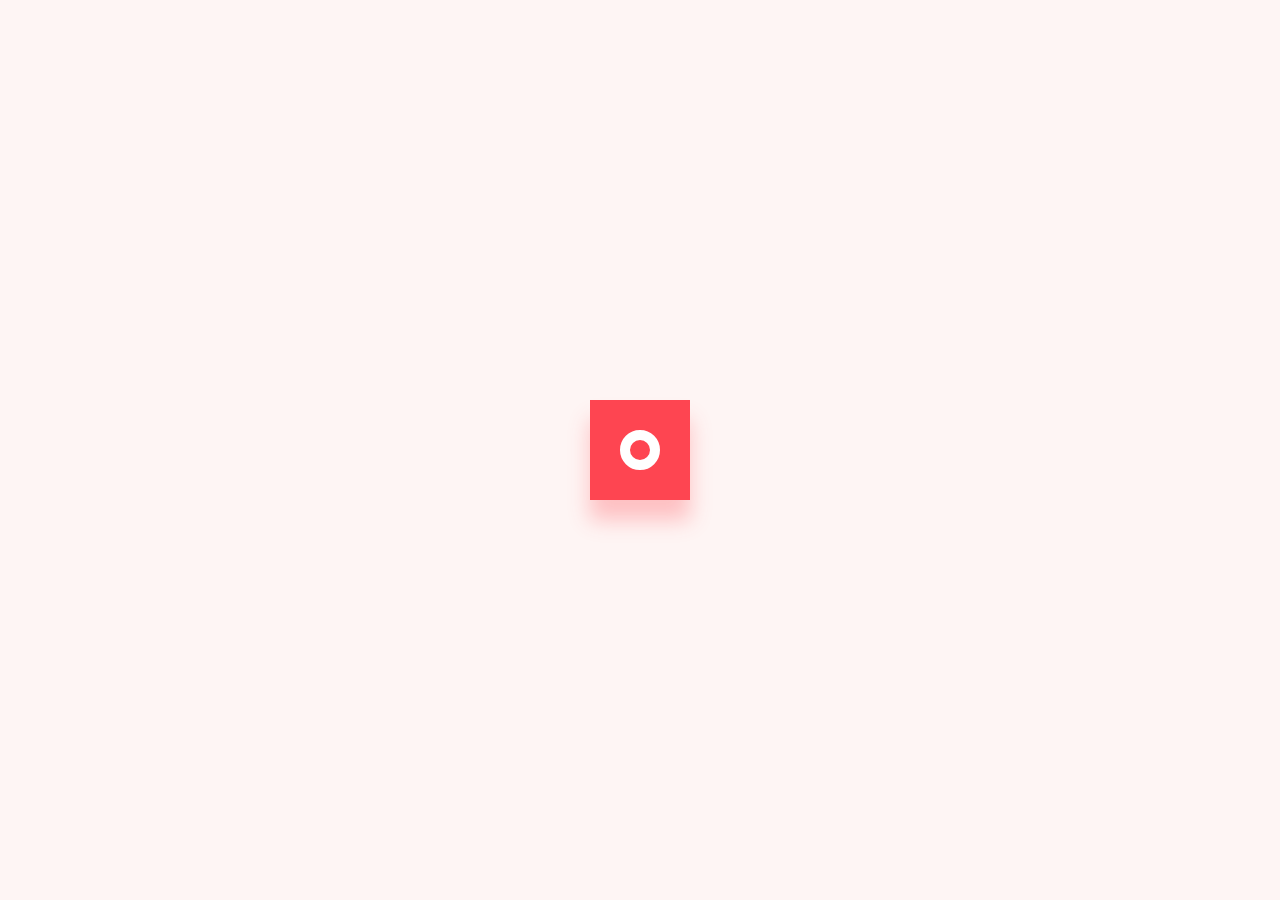
==== data/form.html @ d1bf20dd "Initial commit, so sketchy" ====
<!DOCTYPE html>
<html lang="en">
<head>
  <meta charset="UTF-8">
  <meta http-equiv="X-UA-Compatible" content="IE=edge">
  <meta name="viewport" content="width=device-width, initial-scale=1.0">
  <title>Torque DAQ</title>
  <style>
    body {
      position: relative;
      margin: 0;
      padding: 0;
      height: 100vh;
      display: flex;
      align-items: center;
      justify-content: center;
      overflow: hidden;
    }
    body input {
      display: none;
    }
    body .toggleWrapper {
      z-index: 3;
      display: flex;
      align-items: center;
      justify-content: center;
      cursor: pointer;
      transition: all 0.2s;
      width: 100px;
      height: 100px;x
      border-radius: 50%;
      background-color: #fe4551;
      box-shadow: 0 20px 20px 0 rgba(254, 69, 81, 0.3);
  }
    body .toggleWrapper:active {
      width: 95px;
      height: 95px;
      box-shadow: 0 15px 15px 0 rgba(254, 69, 81, 0.5);
  }
    body .toggleWrapper:active .toggle {
      height: 17px;
      width: 17px;
  }
    body .toggleWrapper .toggle {
      transition: all 0.2s ease-in-out;
      height: 20px;
      width: 20px;
      background-color: transparent;
      border: 10px solid #fff;
      border-radius: 50%;
      cursor: pointer;
      animation: red 0.7s linear forwards;
  }
    body .background {
      position: absolute;
      height: 100vh;
      width: 100vw;
      background-color: #fef5f4;
  }
    body input:checked ~ .background {
      background-color: #f9faf7;
  }
    body input:checked + .toggleWrapper {
      background-color: #48e98a;
      box-shadow: 0 20px 20px 0 rgba(72, 233, 138, 0.3);
  }
  body input:checked + .toggleWrapper:active {
    box-shadow: 0 15px 15px 0 rgba(72, 233, 138, 0.5);
}
  body input:checked + .toggleWrapper .toggle {
    width: 0;
    background-color: #fff;
    border-color: transparent;
    border-radius: 30px;
    animation: green 0.7s linear forwards !important;
}
  @keyframes red {
    0% {
      height: 30px;
      width: 0;
      border-width: 5px;
	}
    55% {
      height: 13px;
      width: 27px;
      border-width: 10px;
	}
    70% {
      height: 20px;
      width: 20px;
      border-width: 10px;
	}
    85% {
      height: 15px;
      width: 25px;
      border-width: 10px;
	}
    100% {
      height: 20px;
      width: 20px;
      border-width: 10px;
	}
}
  @keyframes green {
    0% {
      height: 20px;
      width: 20px;
      border-width: 10px;
	}
    25%, 55%, 85% {
      height: 30px;
      width: 5px;
      border-width: 5px;
	}
    40%, 70%, 100% {
      height: 30px;
      width: 0;
      border-width: 5px;
	}
}
  </style>
</head>
<body>
  <input type="checkbox" id="toggle" />
  <label for="toggle" class="toggleWrapper">
  <div class="toggle"></div>
  </label>

<div class="background"></div>
</body>
</html>
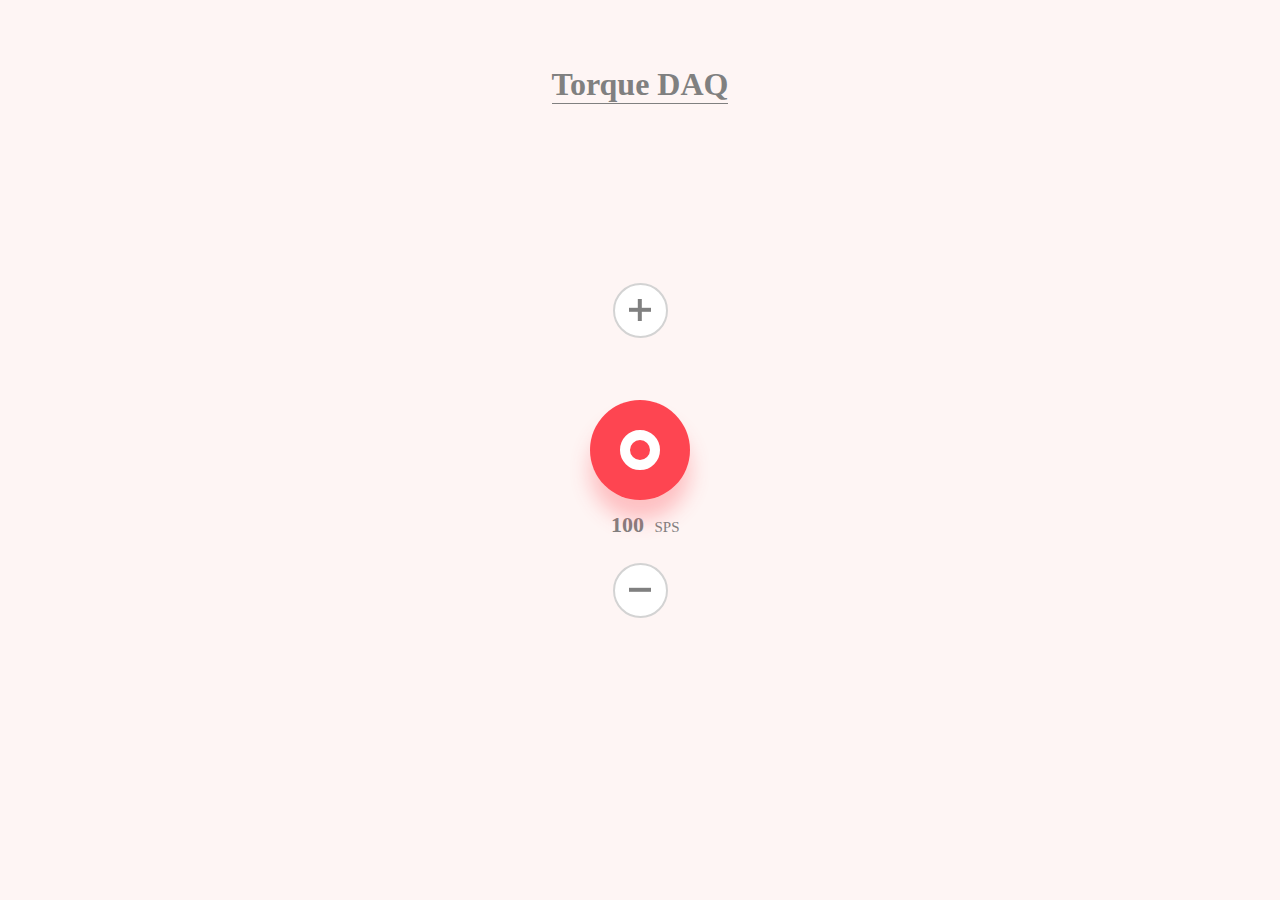
==== commit 53e764ca: "Added GUI to turn ON/OFF and set the Sample-rate" ====
--- a/data/form.html
+++ b/data/form.html
@@ -1,131 +1,29 @@
 <!DOCTYPE html>
 <html lang="en">
-<head>
-  <meta charset="UTF-8">
-  <meta http-equiv="X-UA-Compatible" content="IE=edge">
-  <meta name="viewport" content="width=device-width, initial-scale=1.0">
-  <title>Torque DAQ</title>
-  <style>
-    body {
-      position: relative;
-      margin: 0;
-      padding: 0;
-      height: 100vh;
-      display: flex;
-      align-items: center;
-      justify-content: center;
-      overflow: hidden;
-    }
-    body input {
-      display: none;
-    }
-    body .toggleWrapper {
-      z-index: 3;
-      display: flex;
-      align-items: center;
-      justify-content: center;
-      cursor: pointer;
-      transition: all 0.2s;
-      width: 100px;
-      height: 100px;x
-      border-radius: 50%;
-      background-color: #fe4551;
-      box-shadow: 0 20px 20px 0 rgba(254, 69, 81, 0.3);
-  }
-    body .toggleWrapper:active {
-      width: 95px;
-      height: 95px;
-      box-shadow: 0 15px 15px 0 rgba(254, 69, 81, 0.5);
-  }
-    body .toggleWrapper:active .toggle {
-      height: 17px;
-      width: 17px;
-  }
-    body .toggleWrapper .toggle {
-      transition: all 0.2s ease-in-out;
-      height: 20px;
-      width: 20px;
-      background-color: transparent;
-      border: 10px solid #fff;
-      border-radius: 50%;
-      cursor: pointer;
-      animation: red 0.7s linear forwards;
-  }
-    body .background {
-      position: absolute;
-      height: 100vh;
-      width: 100vw;
-      background-color: #fef5f4;
-  }
-    body input:checked ~ .background {
-      background-color: #f9faf7;
-  }
-    body input:checked + .toggleWrapper {
-      background-color: #48e98a;
-      box-shadow: 0 20px 20px 0 rgba(72, 233, 138, 0.3);
-  }
-  body input:checked + .toggleWrapper:active {
-    box-shadow: 0 15px 15px 0 rgba(72, 233, 138, 0.5);
-}
-  body input:checked + .toggleWrapper .toggle {
-    width: 0;
-    background-color: #fff;
-    border-color: transparent;
-    border-radius: 30px;
-    animation: green 0.7s linear forwards !important;
-}
-  @keyframes red {
-    0% {
-      height: 30px;
-      width: 0;
-      border-width: 5px;
-	}
-    55% {
-      height: 13px;
-      width: 27px;
-      border-width: 10px;
-	}
-    70% {
-      height: 20px;
-      width: 20px;
-      border-width: 10px;
-	}
-    85% {
-      height: 15px;
-      width: 25px;
-      border-width: 10px;
-	}
-    100% {
-      height: 20px;
-      width: 20px;
-      border-width: 10px;
-	}
-}
-  @keyframes green {
-    0% {
-      height: 20px;
-      width: 20px;
-      border-width: 10px;
-	}
-    25%, 55%, 85% {
-      height: 30px;
-      width: 5px;
-      border-width: 5px;
-	}
-    40%, 70%, 100% {
-      height: 30px;
-      width: 0;
-      border-width: 5px;
-	}
-}
-  </style>
+  <head>
+    <meta charset="UTF-8" />
+    <meta http-equiv="X-UA-Compatible" content="IE=edge" />
+    <meta name="viewport" content="width=device-width, initial-scale=1.0" />
+    <title>Torque DAQ</title>
+    <link rel="stylesheet" type="text/css" href="style.css"/>
 </head>
 <body>
-  <input type="checkbox" id="toggle" />
-  <label for="toggle" class="toggleWrapper">
-  <div class="toggle"></div>
-  </label>
 
-<div class="background"></div>
-</body>
-</html>+    <input type="checkbox" id="toggle" />
+    <label for="toggle" class="toggleWrapper">
+      <div class="toggle"></div>
+    </label>
+
+    <div class="background">
+    <h1>Torque DAQ</h1>
+      <button class="number-control number-control--large number-control--plus" id="increase-sample-rate"></button>
+      <div class="number-element">
+        <input type="number" id="sample-rate" value="100" min=10 max=260 step=10/>
+        <label for="sample-rate">SPS</label>
+      </div>
+      <button class="number-control number-control--large number-control--minus" id="decrease-sample-rate"></button>
+    </div>
+
+    <script type="text/javascript" src="script.js"></script>
+  </body>
+</html>
--- a/data/style.css
+++ b/data/style.css
@@ -0,0 +1,248 @@
+/* **
+   Rui Santos
+   Complete project details at https://RandomNerdTutorials.com
+***/
+/*
+html {
+  font-family: Arial;
+  display: inline-block;
+  margin: 0px auto;
+  text-align: center;
+}
+h1 {
+  color: #0F3376;
+  padding: 2vh;
+}
+p {
+  font-size: 1.5rem;
+}
+.button {
+  display: inline-block;
+  background-color: #008CBA;
+  border: none;
+  border-radius: 4px;
+  color: white;
+  padding: 16px 40px;
+  text-decoration: none;
+  font-size: 30px;
+  margin: 2px;
+  cursor: pointer;
+}
+.button2 {
+  background-color: #f44336;
+}
+.units {
+  font-size: 1.2rem;
+ }
+.sensor-labels {
+  font-size: 1.5rem;
+  vertical-align:middle;
+  padding-bottom: 15px;
+}
+*/
+
+body {
+  position: relative;
+  margin: 0;
+  padding: 0;
+  height: 100vh;
+  display: flex;
+  align-items: center;
+  justify-content: center;
+  overflow: hidden;
+}
+body input {
+  display: none;
+}
+
+body .toggleWrapper {
+  z-index: 3;
+  display: flex;
+  align-items: center;
+  justify-content: center;
+  cursor: pointer;
+  transition: all 0.2s;
+  width: 100px;
+  height: 100px;
+  border-radius: 50%;
+  background-color: #fe4551;
+  box-shadow: 0 20px 20px 0 rgba(254, 69, 81, 0.3);
+}
+body .toggleWrapper:active {
+  width: 95px;
+  height: 95px;
+  box-shadow: 0 15px 15px 0 rgba(254, 69, 81, 0.5);
+}
+body .toggleWrapper:active .toggle {
+  height: 17px;
+  width: 17px;
+}
+body .toggleWrapper .toggle {
+  transition: all 0.2s ease-in-out;
+  height: 20px;
+  width: 20px;
+  background-color: transparent;
+  border: 10px solid #fff;
+  border-radius: 50%;
+  cursor: pointer;
+  animation: red 0.7s linear forwards;
+}
+body .background {
+  position: absolute;
+  display: flex;
+  align-items: center;
+  justify-content: center;
+  font-family: "Lucida Sans Unicode";
+  height: 100vh;
+  width: 100vw;
+  background-color: #fef5f4;
+}
+body input:checked ~ .background {
+  background-color: #f9faf7;
+}
+body input:checked + .toggleWrapper {
+  background-color: #48e98a;
+  box-shadow: 0 20px 20px 0 rgba(72, 233, 138, 0.3);
+}
+body input:checked + .toggleWrapper:active {
+  box-shadow: 0 15px 15px 0 rgba(72, 233, 138, 0.5);
+}
+body input:checked + .toggleWrapper .toggle {
+  width: 0;
+  background-color: #fff;
+  border-color: transparent;
+  border-radius: 30px;
+  animation: green 0.7s linear forwards !important;
+}
+@keyframes red {
+  0% {
+      height: 30px;
+      width: 0;
+      border-width: 5px;
+  }
+  55% {
+      height: 13px;
+      width: 27px;
+      border-width: 10px;
+  }
+  70% {
+      height: 20px;
+      width: 20px;
+      border-width: 10px;
+  }
+  85% {
+      height: 15px;
+      width: 25px;
+      border-width: 10px;
+  }
+  100% {
+      height: 20px;
+      width: 20px;
+      border-width: 10px;
+  }
+}
+@keyframes green {
+  0% {
+      height: 20px;
+      width: 20px;
+      border-width: 10px;
+  }
+  25%,
+  55%,
+  85% {
+      height: 30px;
+      width: 5px;
+      border-width: 5px;
+  }
+  40%,
+  70%,
+  100% {
+      height: 30px;
+      width: 0;
+      border-width: 5px;
+  }
+}
+/*  Number control styles  */
+input::-webkit-outer-spin-button,
+input::-webkit-inner-spin-button {
+  -webkit-appearance: none;
+  margin: 0;
+}
+
+.number-element{
+  display: inline-flex;
+  align-items: baseline;
+  transform: translate(0px, 75px);
+}
+
+#sample-rate{
+  display: block;
+  position: relative;
+  text-align: center;
+  background: none;
+  font-family: inherit;
+  color: grey;
+  width: 50px;
+  border:0px;
+  font-size: 22px;
+  font-weight: bold;
+  
+  /* transform: translate(0px, 75px); */
+}
+label[for="sample-rate"]{
+  font-family: inherit;
+  color:grey;
+  font-size: 15px;
+  /* transform: translate(0px, 75px); */
+}
+
+.number-control {
+  display: flex;
+  border: 2px solid lightgrey;
+  background-color: #fff;
+  font-size: 16px;
+  height: 2.5em;
+  width: 2.5em;
+  border-radius: 999px;
+  position: relative;
+}
+.number-control:after, .number-control:before {
+  content: "";
+  display: block;
+  background-color: grey;
+  position: absolute;
+  top: 50%;
+  left: 50%;
+  transform: translate(-50%, -50%);
+}
+.number-control--plus:before { 
+  height: 1em;
+  width: 0.2em;
+}
+.number-control--minus:after, .number-control--plus:after {/*This is the minus*/
+  height: 0.2em;
+  width: 1em;
+}
+.number-control--plus {
+  position: absolute;
+  transform: translate(0px, -140px);
+}
+.number-control--minus {
+  position: absolute;
+  transform: translate(0px, 140px);
+}
+.number-control--small {
+  font-size: 12px;
+}
+.number-control--large {
+  font-size: 22px;
+}
+
+body h1 {
+  position: absolute;
+  display: block;
+  align-self: flex-start;
+  color:grey;
+  border-bottom: 1px solid;
+  top: 5%;
+}
